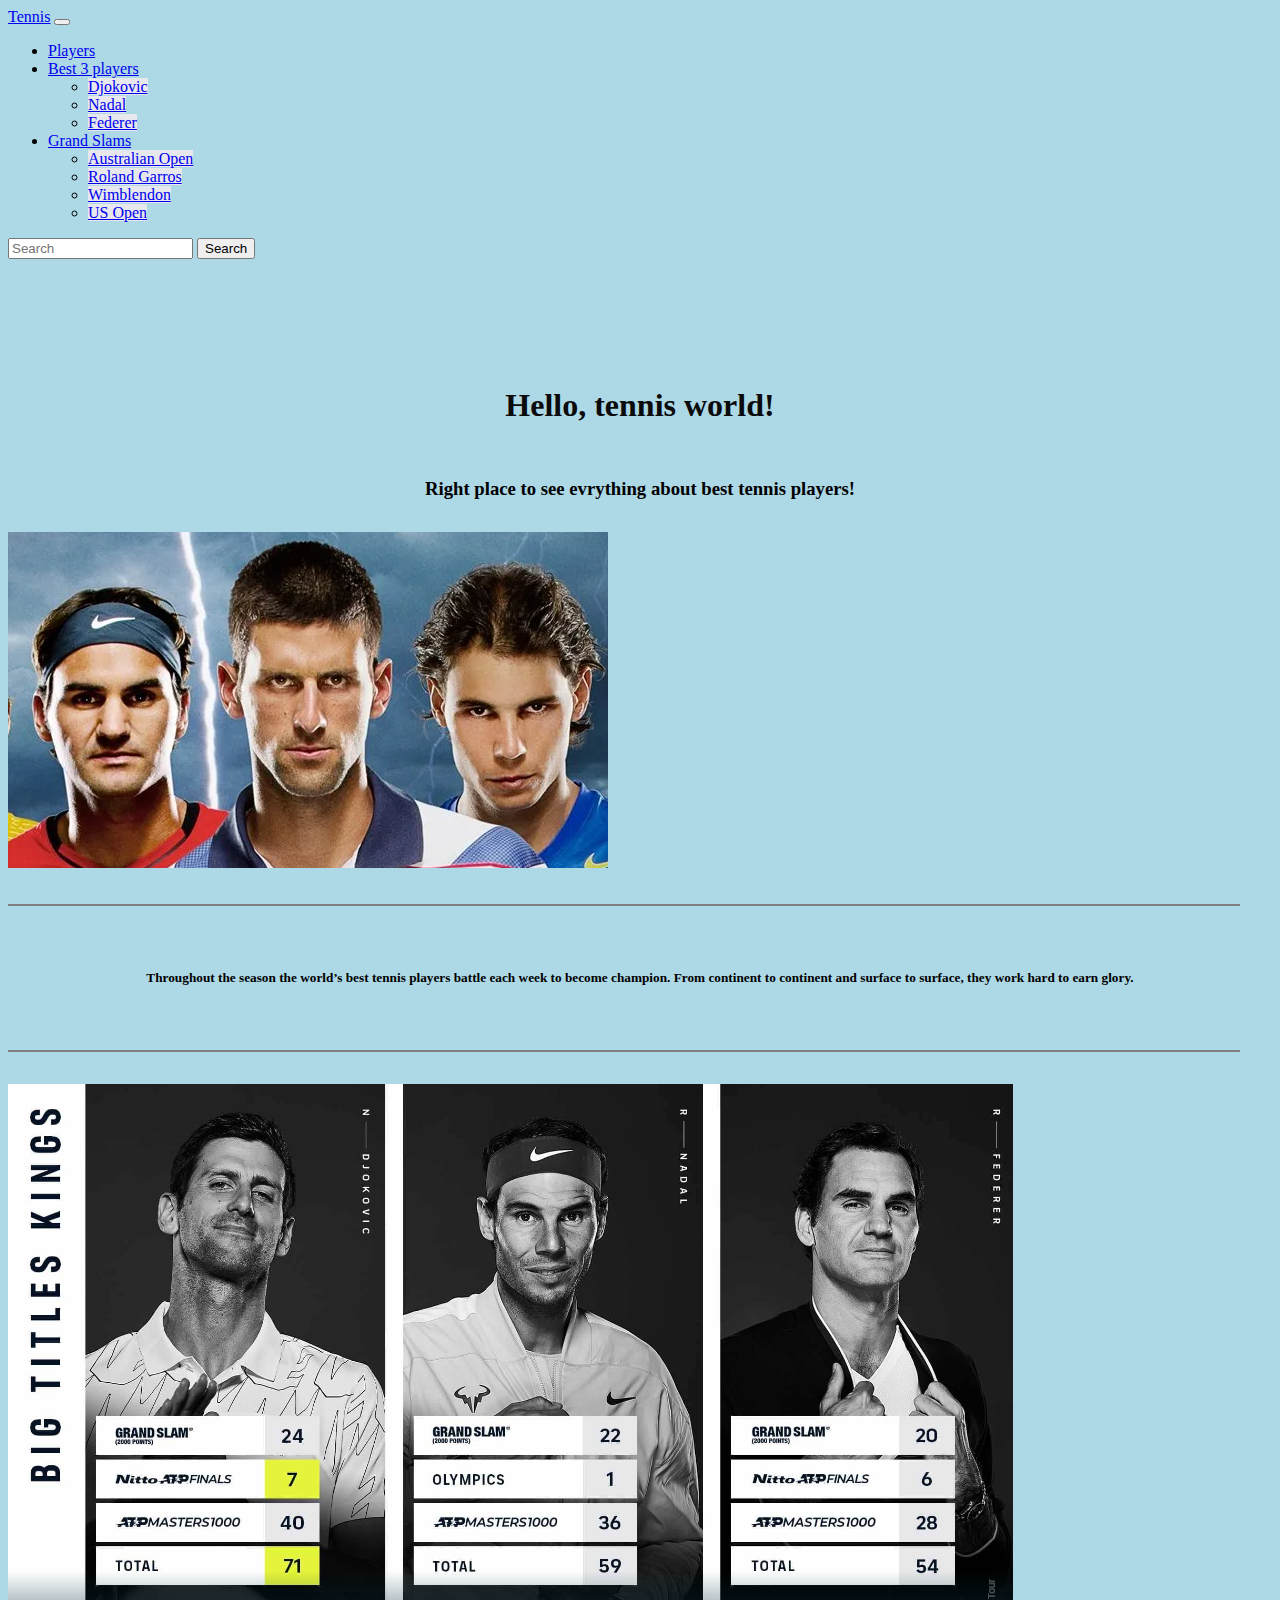
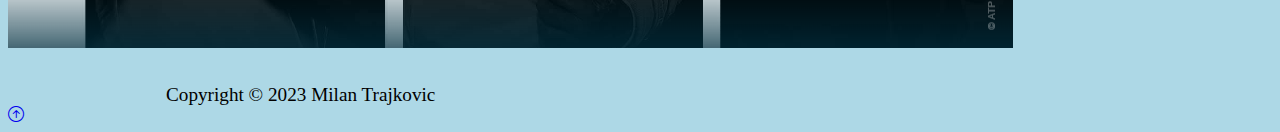
==== index.html @ f0577318 "Add files via upload" ====
<!doctype html>
<html lang="en">
  <head>
    <meta charset="utf-8">
    <meta name="viewport" content="width=device-width, initial-scale=1">
    <link 
     href="https://cdn.jsdelivr.net/npm/bootstrap@5.3.2/dist/css/bootstrap.min.css" rel="stylesheet" integrity="sha384-T3c6CoIi6uLrA9TneNEoa7RxnatzjcDSCmG1MXxSR1GAsXEV/Dwwykc2MPK8M2HN" crossorigin="anonymous" >
    <link
      rel="stylesheet"
      href="https://cdn.jsdelivr.net/npm/bootstrap-icons@1.3.0/font/bootstrap-icons.css">
    <link
     rel="stylesheet" href="style.css">
    <title>Tennis</title>
  </head>
  <body>
    <nav class="navbar navbar-expand-lg bg-primary fixed-top">
    <div class="container-fluid">
      <a class="navbar-brand" href="#">Tennis</a>
      <button class="navbar-toggler" type="button" data-bs-toggle="collapse" data-bs-target="#navbarSupportedContent" aria-controls="navbarSupportedContent" aria-expanded="false" aria-label="Toggle navigation">
        <span class="navbar-toggler-icon"></span>
      </button>
      <div class="collapse navbar-collapse" id="navbarSupportedContent">
        <ul class="navbar-nav me-auto mb-2 mb-lg-0">
          <li class="nav-item">
            <a class="nav-link active" aria-current="page" href="players.html">Players</a>
          </li>
          
          <li class="nav-item dropdown">
            <a class="nav-link dropdown-toggle" href="#" role="button" data-bs-toggle="dropdown" aria-expanded="false">
              Best 3 players
            </a>
            <ul class="dropdown-menu">
              <li><a class="dropdown-item" href="djokovic.html">Djokovic</a></li>
              <li><a class="dropdown-item" href="nadal.html">Nadal</a></li>
              <li><a class="dropdown-item" href="federer.html">Federer</a></li>
              
            </ul>
          </li>
          <li class="nav-item dropdown">
            <a class="nav-link dropdown-toggle" href="#" role="button" data-bs-toggle="dropdown" aria-expanded="false">
              Grand Slams
            </a>
            <ul class="dropdown-menu">
              <li><a class="dropdown-item" href="australianopen.html">Australian Open</a></li>
              <li><a class="dropdown-item" href="rolandgarros.html">Roland Garros</a></li>
              <li><a class="dropdown-item" href="wimblendon.html">Wimblendon</a></li>
              <li><a class="dropdown-item" href="federer.html">US Open</a></li>
              
            </ul>
          </li>
          
        </ul>
        <form class="d-flex" role="search">
          <input class="form-control me-2" type="search" placeholder="Search" aria-label="Search">
          <button class="btn btn-outline-success" type="submit">Search</button>
        </form>
      </div>
    </div>
  </nav>
  <div style="padding:20px; margin-top:35px;"></div>
    <h1>Hello, tennis world!</h1>
    <h3>Right place to see evrything about best tennis players!</h3>
    

    <img src="img/together.png" class="card-img-top" alt="together">
<hr>
    <h5>Throughout the season the world’s best tennis players battle each week to become champion. From continent to continent and surface to surface, they work hard to earn glory.</h5>

<hr>
    <img src="img/together_1.png" class="card-img-top" alt="together">
    <script src="https://cdn.jsdelivr.net/npm/bootstrap@5.3.2/dist/js/bootstrap.bundle.min.js" integrity="sha384-C6RzsynM9kWDrMNeT87bh95OGNyZPhcTNXj1NW7RuBCsyN/o0jlpcV8Qyq46cDfL" crossorigin="anonymous"></script>
  

<!-- Footer start-->
<footer class="p-5  bg-dark text-white text-center position-relative">
  <div class="container">
    <p class="lead">Copyright &copy; 2023 Milan Trajkovic</p>

    <a href="#" class="position-absolute bottom-0 end-0 p-5">
      <i class="bi bi-arrow-up-circle h1"></i>
    </a>
  </div>
</footer>
 <!-- Footer end-->
</body>

</html>
---- style.css ----
body {
    background-color: lightblue;
  }
.card {
    background-color: bisque;
} 

h1{
    text-align: center;
    color:rgb(12, 11, 11);
    padding: 2rem;
   
}

@media(min-width:768px){
    .news-input {
        width: 50%;
    }
}

.dropdown-item{
    
    background: rgb(231, 231, 238);

}
.dropdown-menu > li > a:hover {
    background-image: none;
    background-color:rgb(236, 236, 231);
    font-family: Verdana, Geneva, Tahoma, sans-serif;
    font-size: larger;
    font-weight: bolder;
  
}
.card{
    margin-left: 2rem;
    margin-right: 2rem;
}

hr {
    display: block;
    margin-top: 2em;
    margin-bottom:2em;
    margin-left: 0;
    margin-right: 2em;
    border-style: solid;
    border-width: 1px;
  }

  p{
    width: 75%;
    margin: 0 auto;
    padding-top: 2rem;
    font-size: larger;
  } 
  .card-text   {
    width: 75%;
    margin: 0 auto;
    padding-top: 2rem;
    padding-bottom: 2rem;
  } 
  h3 {
 
   text-align: center;
    margin-bottom: 2rem;
  }
  h5 {
    padding: 2rem;
    text-align: center;
  }
  .btn-outline-success {
    --bs-btn-color: #21262b;
--bs-btn-border-color: #c5d2dd;}
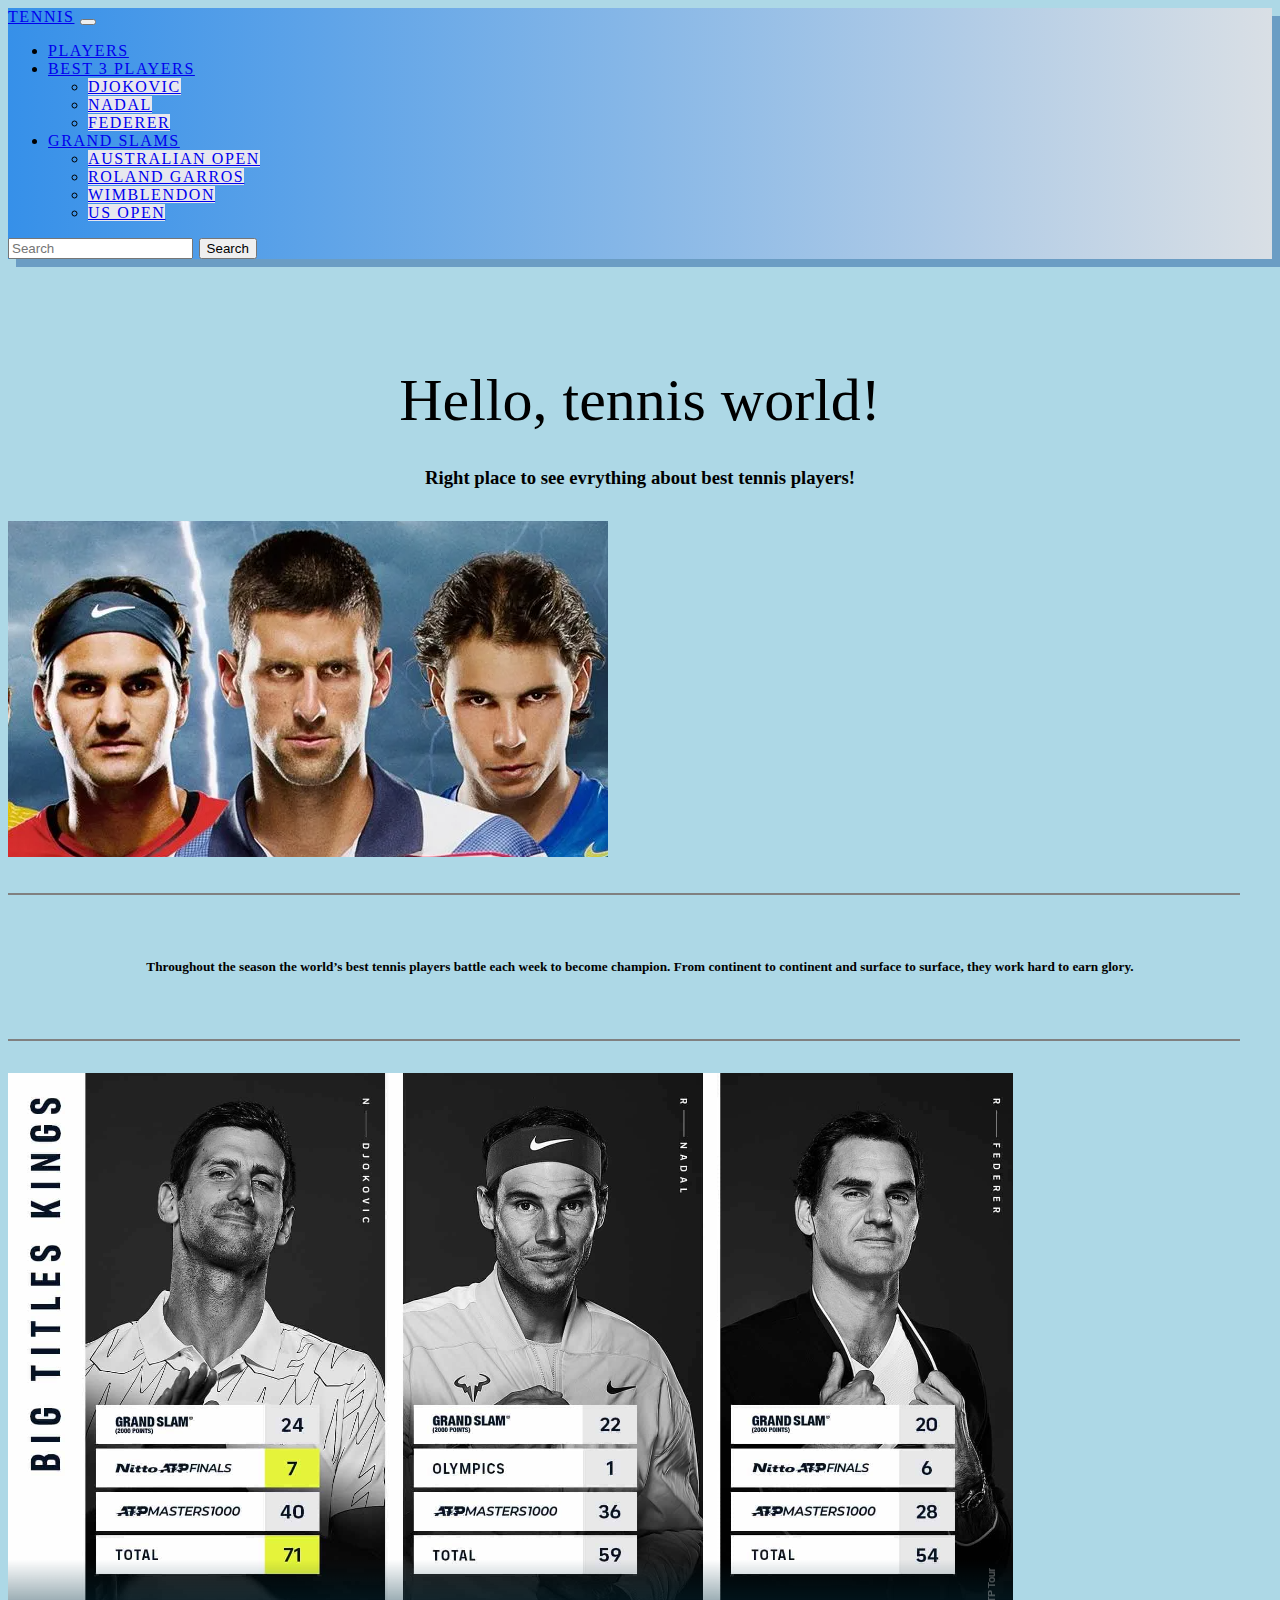
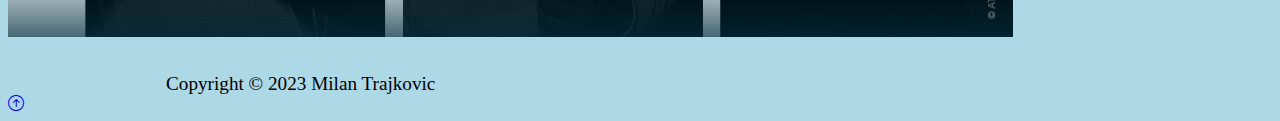
==== commit 6256d594: "Add files via upload" ====
--- a/index.html
+++ b/index.html
@@ -44,7 +44,7 @@
               <li><a class="dropdown-item" href="australianopen.html">Australian Open</a></li>
               <li><a class="dropdown-item" href="rolandgarros.html">Roland Garros</a></li>
               <li><a class="dropdown-item" href="wimblendon.html">Wimblendon</a></li>
-              <li><a class="dropdown-item" href="federer.html">US Open</a></li>
+              <li><a class="dropdown-item" href="usopen.html">US Open</a></li>
               
             </ul>
           </li>
@@ -58,13 +58,13 @@
     </div>
   </nav>
   <div style="padding:20px; margin-top:35px;"></div>
-    <h1>Hello, tennis world!</h1>
-    <h3>Right place to see evrything about best tennis players!</h3>
+    <header>Hello, tennis world!</header>
+    <h3 class="lead">Right place to see evrything about best tennis players!</h3>
     
 
     <img src="img/together.png" class="card-img-top" alt="together">
 <hr>
-    <h5>Throughout the season the world’s best tennis players battle each week to become champion. From continent to continent and surface to surface, they work hard to earn glory.</h5>
+    <h5 class="lead">Throughout the season the world’s best tennis players battle each week to become champion. From continent to continent and surface to surface, they work hard to earn glory.</h5>
 
 <hr>
     <img src="img/together_1.png" class="card-img-top" alt="together">
--- a/style.css
+++ b/style.css
@@ -5,12 +5,8 @@
     background-color: bisque;
 } 
 
-h1{
-    text-align: center;
-    color:rgb(12, 11, 11);
-    padding: 2rem;
-   
-}
+
+
 
 @media(min-width:768px){
     .news-input {
@@ -36,6 +32,15 @@
     margin-right: 2rem;
 }
 
+.card-text   {
+  width: 100%;
+  margin: 0 auto;
+  padding-top: 2rem;
+  padding-bottom: 2rem;
+} 
+
+
+
 hr {
     display: block;
     margin-top: 2em;
@@ -52,21 +57,40 @@
     padding-top: 2rem;
     font-size: larger;
   } 
-  .card-text   {
-    width: 75%;
-    margin: 0 auto;
-    padding-top: 2rem;
-    padding-bottom: 2rem;
-  } 
+  
   h3 {
  
    text-align: center;
     margin-bottom: 2rem;
   }
   h5 {
+   
     padding: 2rem;
     text-align: center;
   }
   .btn-outline-success {
     --bs-btn-color: #21262b;
---bs-btn-border-color: #c5d2dd;}+--bs-btn-border-color: #c5d2dd;
+}
+
+.navbar {
+  background:linear-gradient(to right,#3690e9,#d9dfe5) ;
+  box-shadow: 0.5rem 0.5rem rgba(44, 100, 163, 0.508);
+  text-transform: uppercase;
+  letter-spacing: 0.1rem;
+}
+h1 {
+  font-size: 2rem;
+  text-align: center;
+  margin-bottom: 2rem;
+  margin-top: 2rem;
+  }
+
+  header {
+    
+    font-size: 60px;
+    text-align: center;
+    margin-bottom: 2rem;
+    margin-top: 2rem
+
+  } 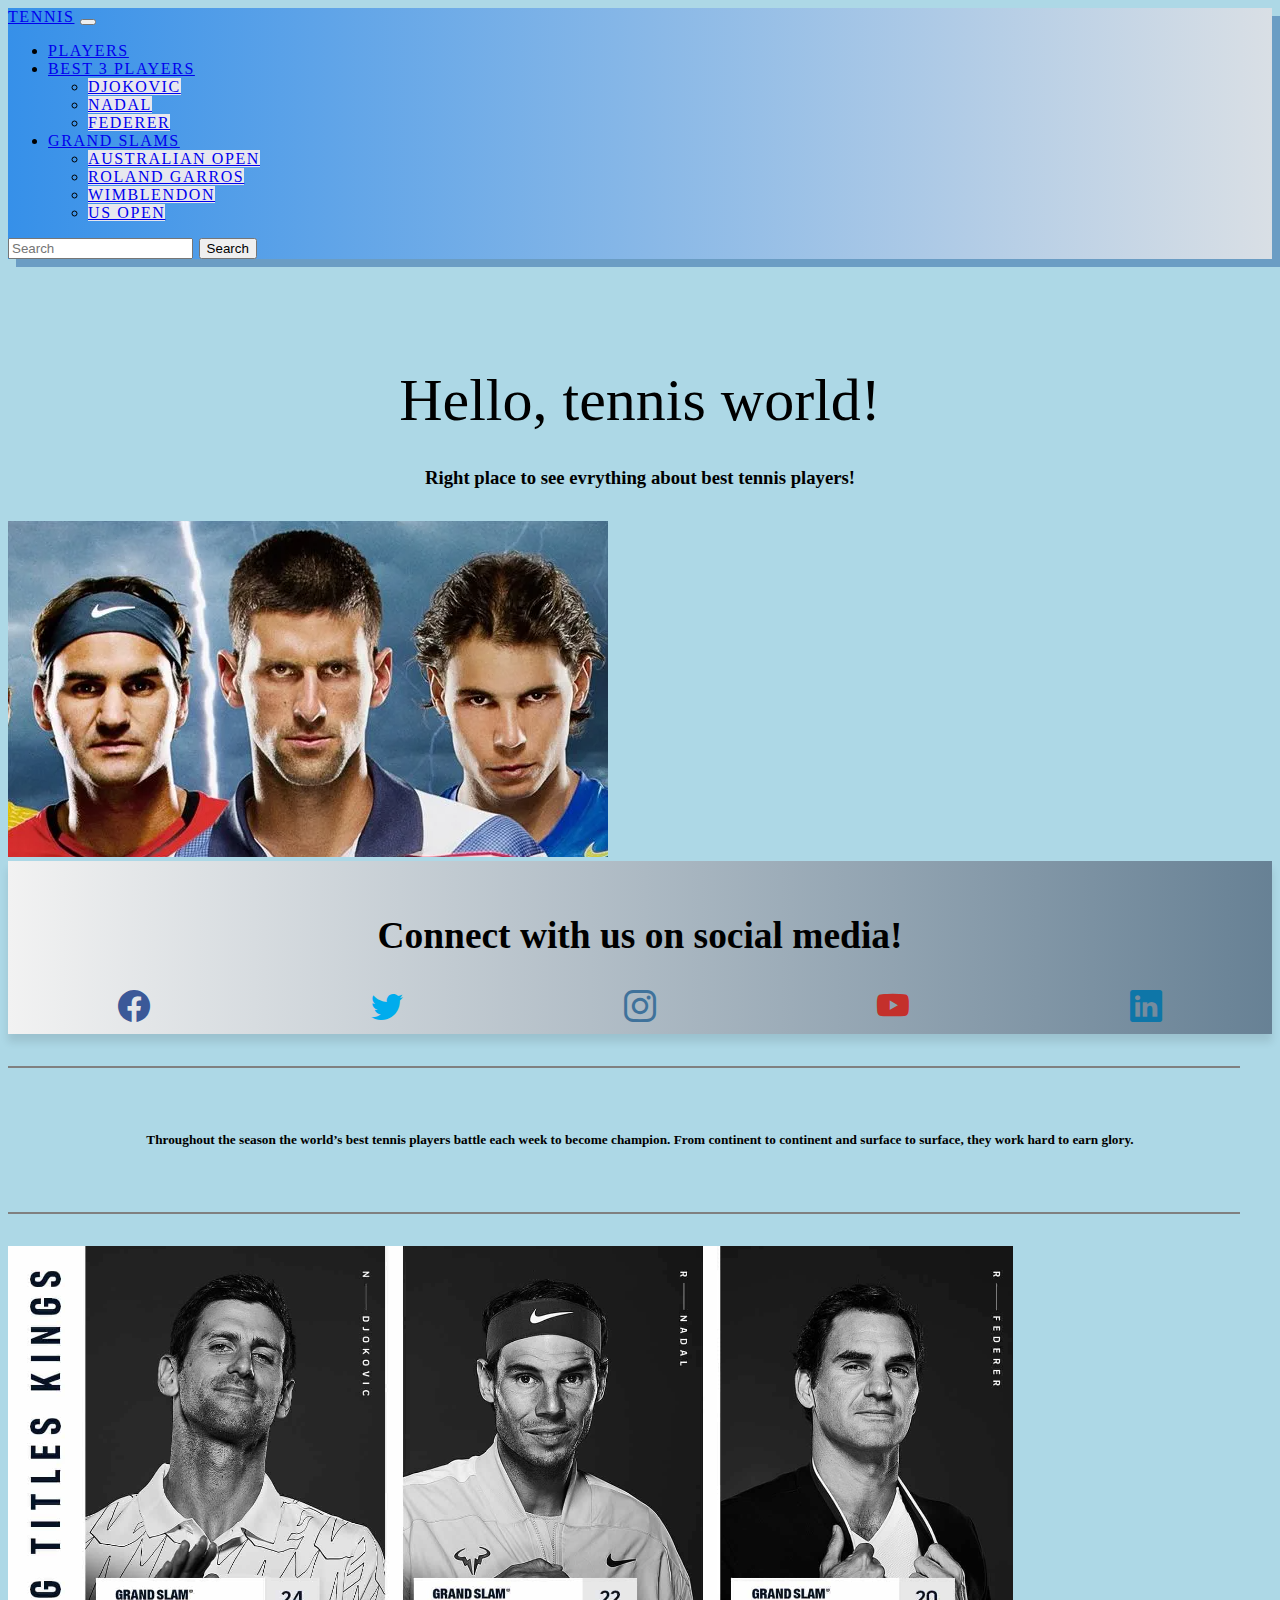
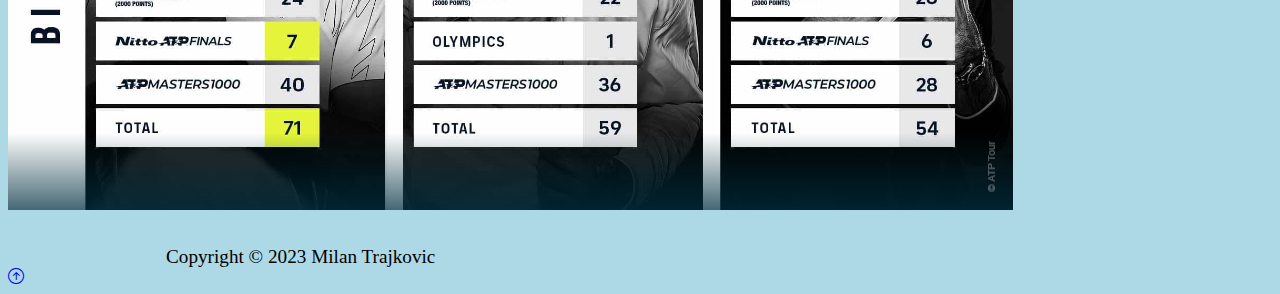
==== commit a63f41d2: "Add files via upload" ====
--- a/index.html
+++ b/index.html
@@ -10,10 +10,15 @@
       href="https://cdn.jsdelivr.net/npm/bootstrap-icons@1.3.0/font/bootstrap-icons.css">
     <link
      rel="stylesheet" href="style.css">
+     
     <title>Tennis</title>
   </head>
   <body>
-    <nav class="navbar navbar-expand-lg bg-primary fixed-top">
+
+<div id="navigation-sticky">
+  <!--Navbar start--> 
+
+    <nav class="navbar navbar-expand-lg bg-primary sticky-top">
     <div class="container-fluid">
       <a class="navbar-brand" href="#">Tennis</a>
       <button class="navbar-toggler" type="button" data-bs-toggle="collapse" data-bs-target="#navbarSupportedContent" aria-controls="navbarSupportedContent" aria-expanded="false" aria-label="Toggle navigation">
@@ -57,17 +62,61 @@
       </div>
     </div>
   </nav>
+
+
+  <!--Navbar end-->
+
   <div style="padding:20px; margin-top:35px;"></div>
+
+  <!--Headlight start-->
     <header>Hello, tennis world!</header>
     <h3 class="lead">Right place to see evrything about best tennis players!</h3>
     
+   <!--Headlight end-->
+ 
 
+  
+<!--Photo 01 start-->
     <img src="img/together.png" class="card-img-top" alt="together">
+
+
+</div> <!-- End Navigation Sticky ID Section -->
+<div id="social-media-sticky">
+
+  <!-- Start Social Jumbotron -->
+  
+      <div class="jumbotron sticky-top">
+           <div class="container">
+      <div class="row justify-content-center text-center">
+              <div class="d-none d-xl-block col-xl-6 pt-3">
+                   <h3>Connect with us on social media!</h3>
+      </div>
+
+      <div class="col-sm-10 col-md-8 col-lg-7 col-xl-6 pt-1">
+        <ul class="social">
+          
+        <li><a href="" target="_blank"><i class="bi bi-facebook" style="color: #3b5998;"></i></a></li>
+        <li><a href="" target="_blank"><i class="bi bi-twitter" style="color: #00aced;"></i></a></li>
+        <li><a href="" target="_blank"><i class="bi bi-instagram" style="color: #3f729b;"></i></a></li>
+        <li><a href="" target="_blank"><i class="bi bi-youtube" style="color: #c4302b;"></i></a></li>
+        
+        <li><a href="" target="_blank"><i class="bi bi-linkedin" style="color: #0e76a8;"></i></a></li>	
+        </ul>
+      </div>
+      </div>
+     </div>
+
+  </div>
+  <!-- End Social Jumbotron -->
+  <hr>
+<!--Section start-->
+    <h5 class="lead">Throughout the season the world’s best tennis players battle each week to become champion. From continent to continent and surface to surface, they work hard to earn glory.</h5>
+<!--Section end-->
 <hr>
-    <h5 class="lead">Throughout the season the world’s best tennis players battle each week to become champion. From continent to continent and surface to surface, they work hard to earn glory.</h5>
+<!--Photo 02 start-->
+    <img src="img/together_1.png" class="card-img-top" alt="together">
 
-<hr>
-    <img src="img/together_1.png" class="card-img-top" alt="together">
+</div>
     <script src="https://cdn.jsdelivr.net/npm/bootstrap@5.3.2/dist/js/bootstrap.bundle.min.js" integrity="sha384-C6RzsynM9kWDrMNeT87bh95OGNyZPhcTNXj1NW7RuBCsyN/o0jlpcV8Qyq46cDfL" crossorigin="anonymous"></script>
   
 
@@ -82,6 +131,8 @@
   </div>
 </footer>
  <!-- Footer end-->
+
+ 
 </body>
 
 </html>--- a/style.css
+++ b/style.css
@@ -30,6 +30,8 @@
 .card{
     margin-left: 2rem;
     margin-right: 2rem;
+    box-shadow: 0.5rem 0.5rem rgba(204, 211, 219, 0.508);
+    background:linear-gradient(to right,#95bfe9,#0a6cc8) ;
 }
 
 .card-text   {
@@ -93,4 +95,30 @@
     margin-bottom: 2rem;
     margin-top: 2rem
 
-  } +  } 
+
+
+
+
+/*============= SOCIAL MEDIA STICKY BAR =============*/
+
+.jumbotron {
+  background: linear-gradient(to right, #f2f2f2, #33405892);
+  padding: 1rem 0 .5rem;
+  margin-bottom: 0;
+  border-radius: 0;
+  box-shadow: 0 .5rem .5rem rgba(0, 0, 0, .1);
+  font-size: 2rem;
+}
+ul.social {
+  list-style-type: none;
+  display: flex;
+  padding: 0;
+  margin: 0 auto;
+  
+}
+ul.social li {
+  margin: 0 auto;
+  
+}
+
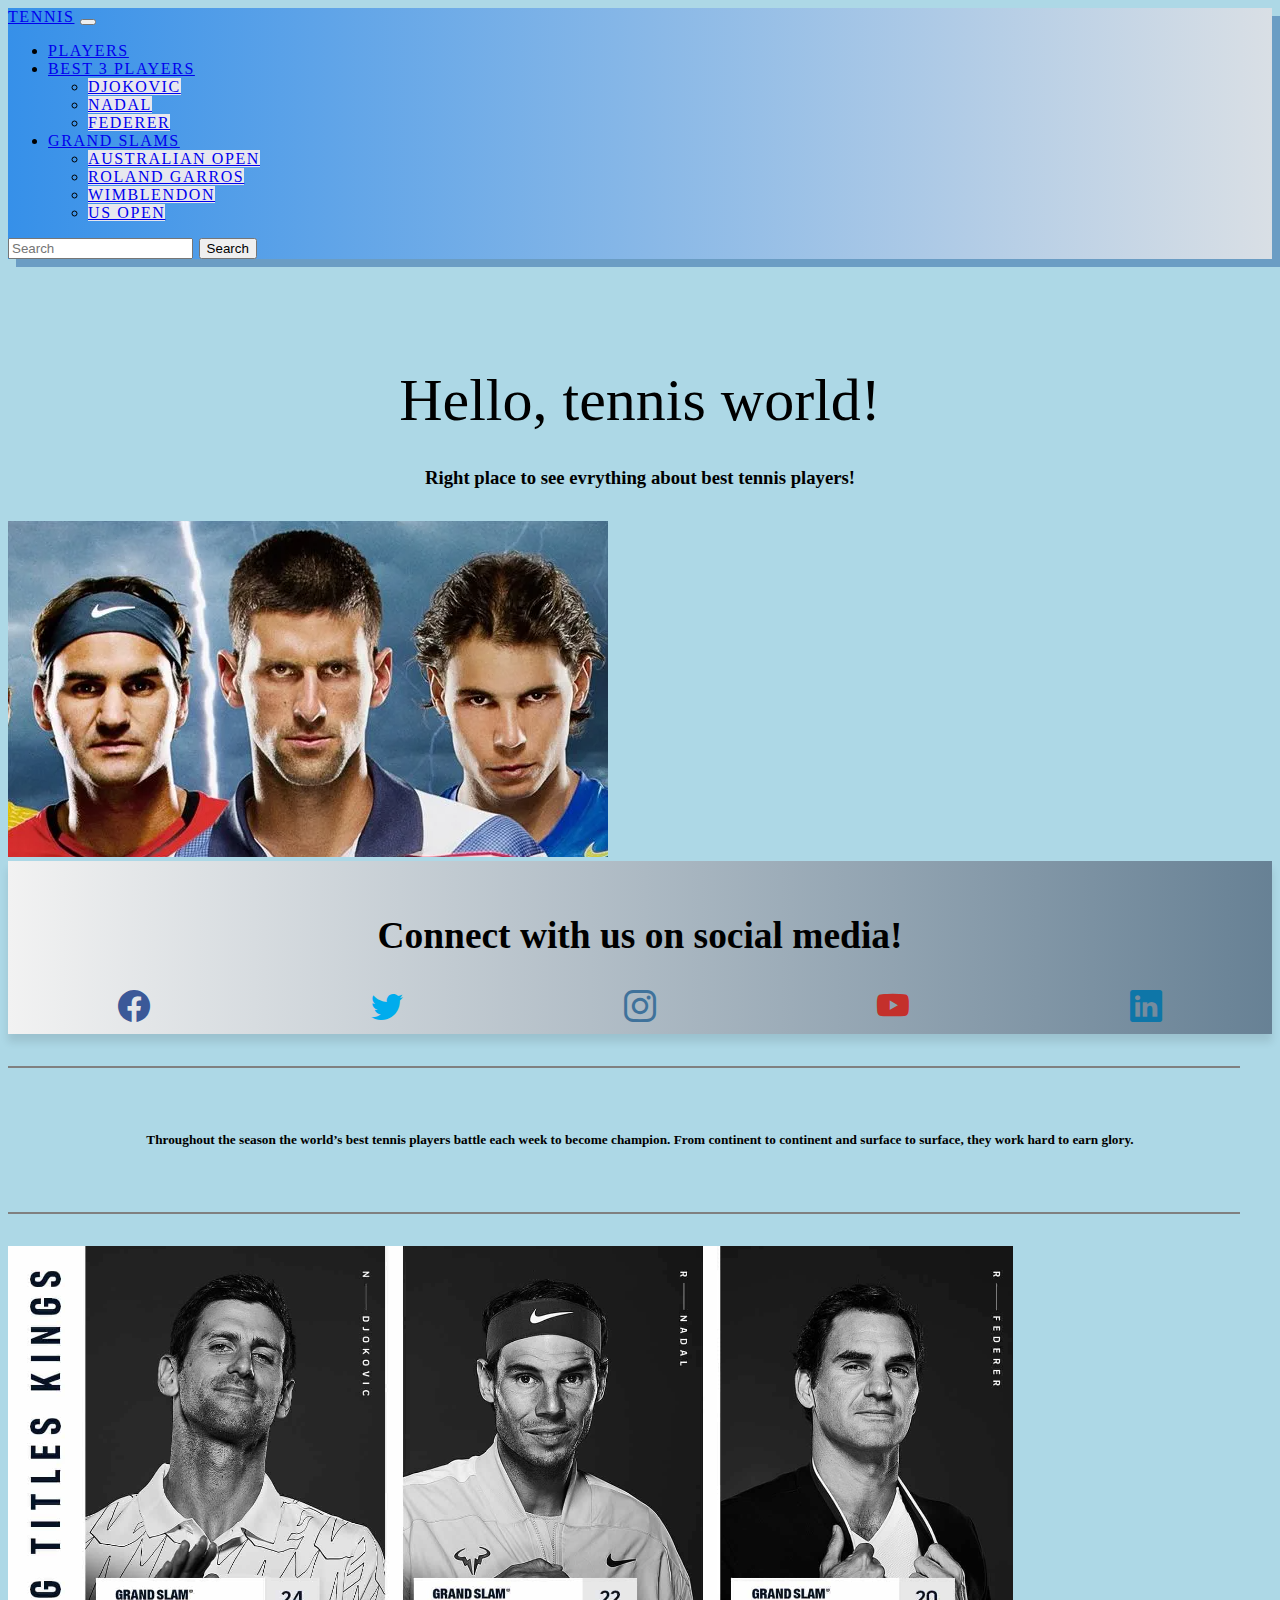
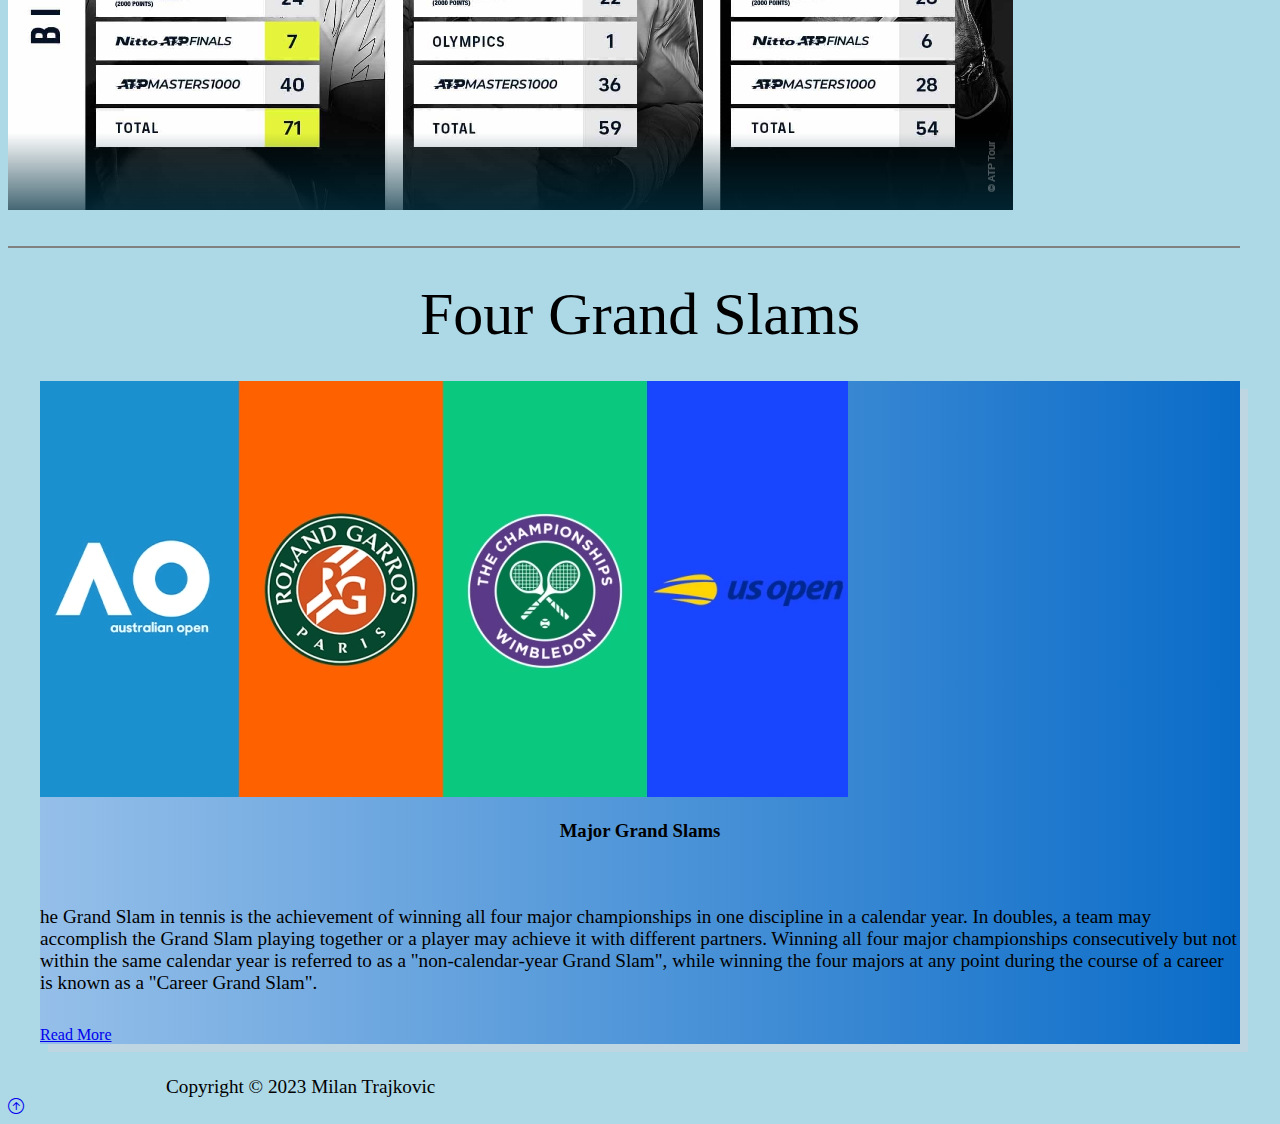
==== commit 11ba39cc: "Add files via upload" ====
--- a/index.html
+++ b/index.html
@@ -115,8 +115,31 @@
 <hr>
 <!--Photo 02 start-->
     <img src="img/together_1.png" class="card-img-top" alt="together">
+<hr>
+    <header>Four Grand Slams</header>
 
+    <section class="p-5">
+      <div class="container-fluid">
+        <div class="row text-center g-4">
+          <div class="col-md">
+            <div class="card bg-dark text-light">
+              <div class="card-body text-center">
+                <div class="h1 mb-3">
+                  <img src="img/fourslams.png" class="card-img-top" alt="nadal">
+                </div>
+                <h3 class="card-title mb-3">Major Grand Slams</h3>
+                <p class="card-text lead">
+                  he Grand Slam in tennis is the achievement of winning all four major championships in one discipline in a calendar year. In doubles, a team may accomplish the Grand Slam playing together or a player may achieve it with different partners. Winning all four major championships consecutively but not within the same calendar year is referred to as a "non-calendar-year Grand Slam", while winning the four majors at any point during the course of a career is known as a "Career Grand Slam".
+                </p>
+                <a href="nadal.html" class="btn btn-primary">Read More</a>
+              </div>
+            </div>
+          </div>
+          </div>
+          </div>
+          </section>
 </div>
+
     <script src="https://cdn.jsdelivr.net/npm/bootstrap@5.3.2/dist/js/bootstrap.bundle.min.js" integrity="sha384-C6RzsynM9kWDrMNeT87bh95OGNyZPhcTNXj1NW7RuBCsyN/o0jlpcV8Qyq46cDfL" crossorigin="anonymous"></script>
   
 
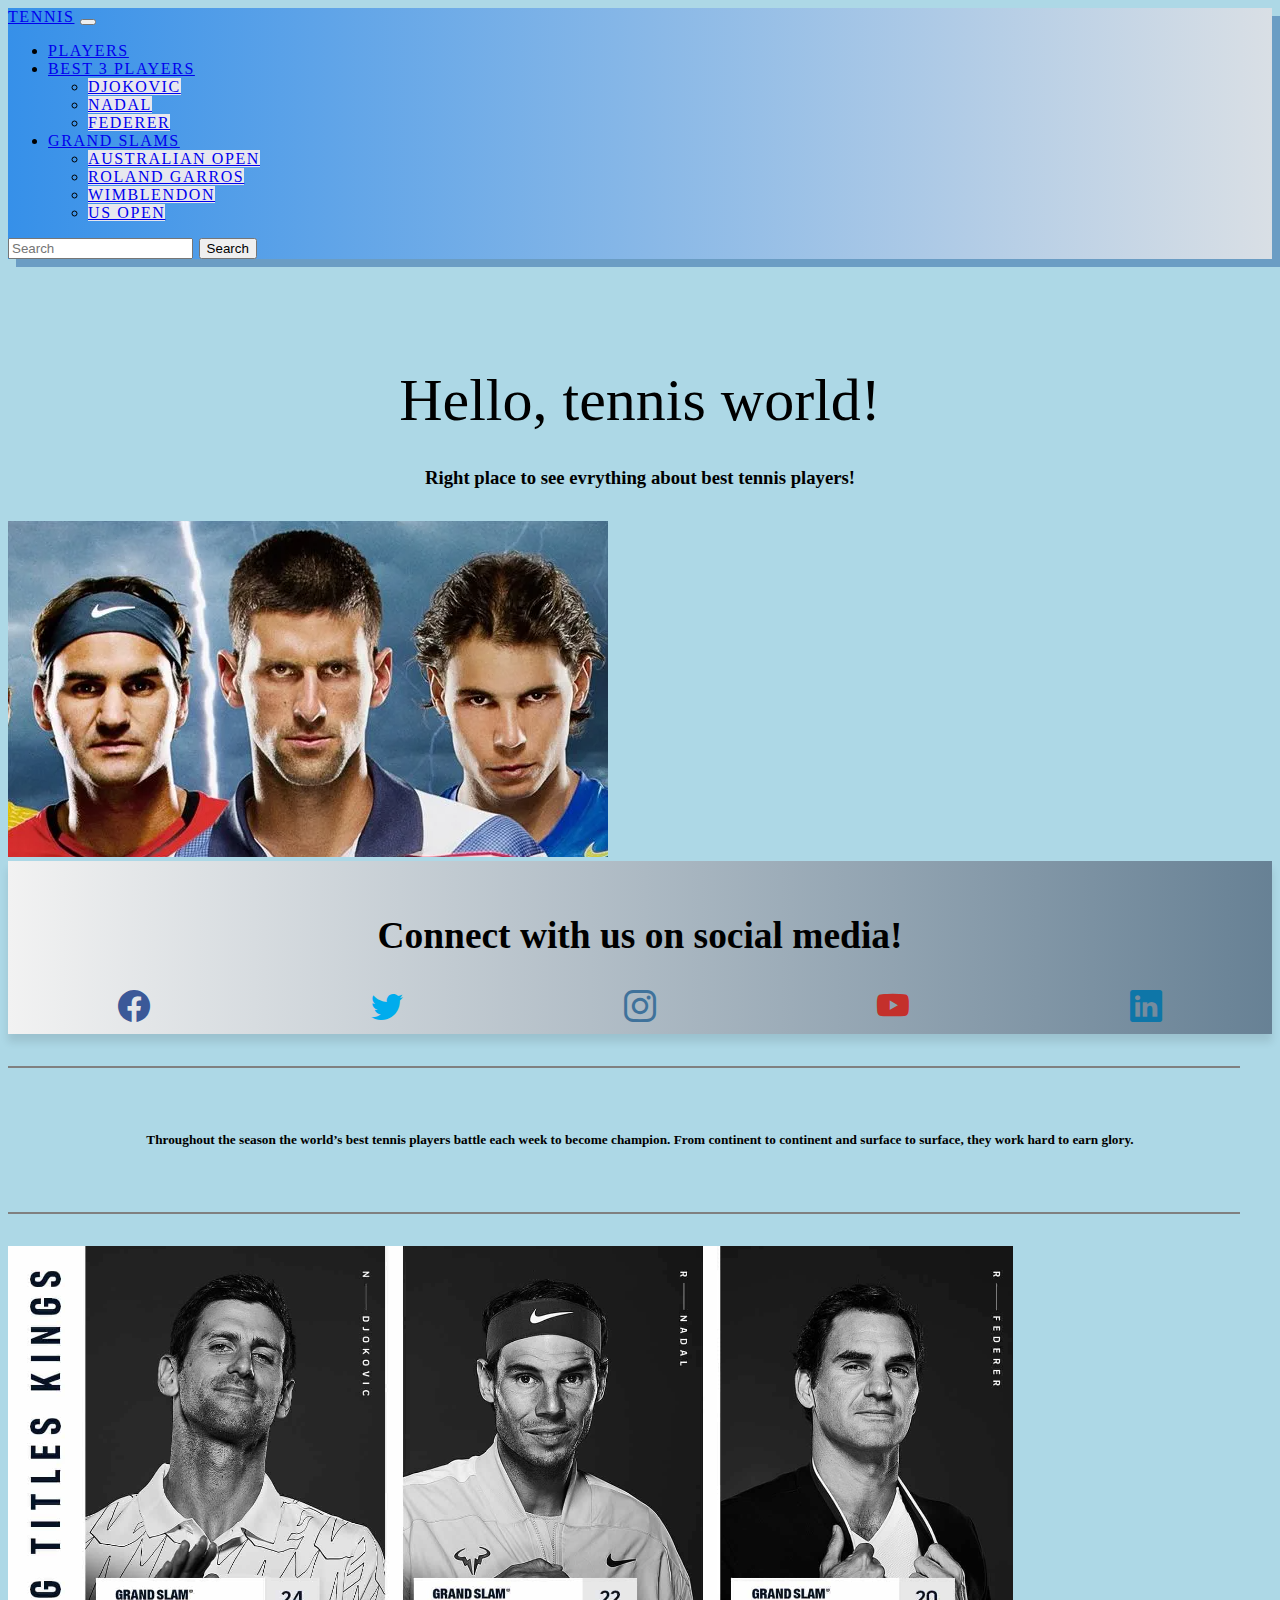
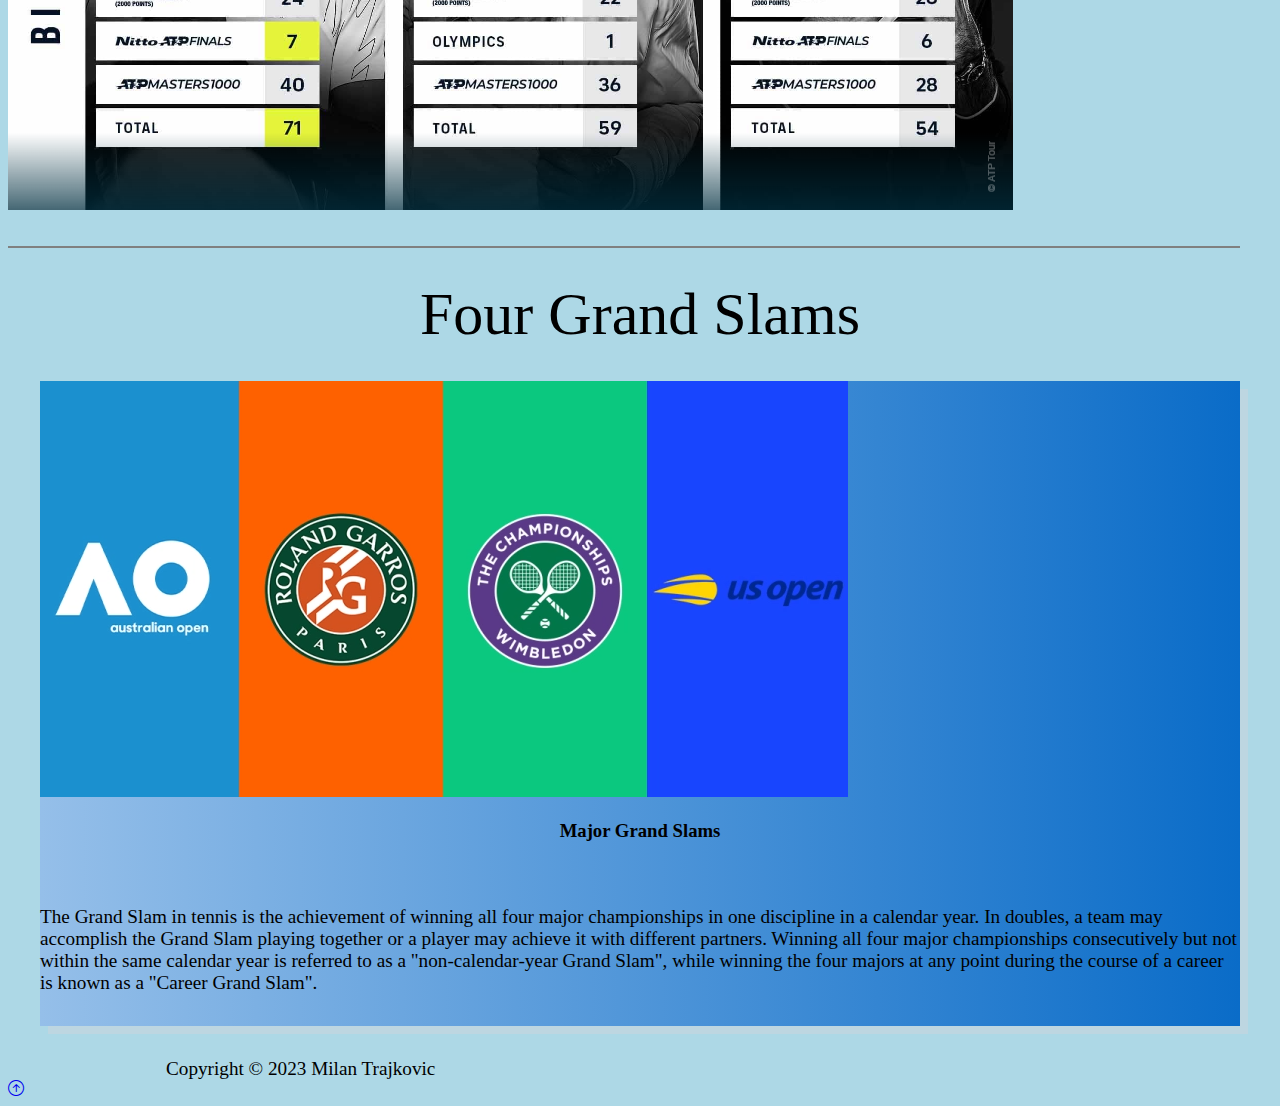
==== commit 8a227950: "Add files via upload" ====
--- a/index.html
+++ b/index.html
@@ -127,11 +127,11 @@
                 <div class="h1 mb-3">
                   <img src="img/fourslams.png" class="card-img-top" alt="nadal">
                 </div>
-                <h3 class="card-title mb-3">Major Grand Slams</h3>
+                <h3 class="card-title mb-2">Major Grand Slams</h3>
                 <p class="card-text lead">
-                  he Grand Slam in tennis is the achievement of winning all four major championships in one discipline in a calendar year. In doubles, a team may accomplish the Grand Slam playing together or a player may achieve it with different partners. Winning all four major championships consecutively but not within the same calendar year is referred to as a "non-calendar-year Grand Slam", while winning the four majors at any point during the course of a career is known as a "Career Grand Slam".
+                  The Grand Slam in tennis is the achievement of winning all four major championships in one discipline in a calendar year. In doubles, a team may accomplish the Grand Slam playing together or a player may achieve it with different partners. Winning all four major championships consecutively but not within the same calendar year is referred to as a "non-calendar-year Grand Slam", while winning the four majors at any point during the course of a career is known as a "Career Grand Slam".
                 </p>
-                <a href="nadal.html" class="btn btn-primary">Read More</a>
+               
               </div>
             </div>
           </div>
--- a/style.css
+++ b/style.css
@@ -11,8 +11,22 @@
 @media(min-width:768px){
     .news-input {
         width: 50%;
+        
     }
+
+  }
+@media(max-width:767.98px){
+  p.lead {
+    font-size: 1.1rem;
+  }
 }
+
+@media(max-width:575.98px){
+  p.lead {
+    font-size: 0.8rem;
+  }
+}
+
 
 .dropdown-item{
     
@@ -98,7 +112,9 @@
   } 
 
 
-
+p.lead {
+  font-size: 1.2rem;
+}
 
 /*============= SOCIAL MEDIA STICKY BAR =============*/
 
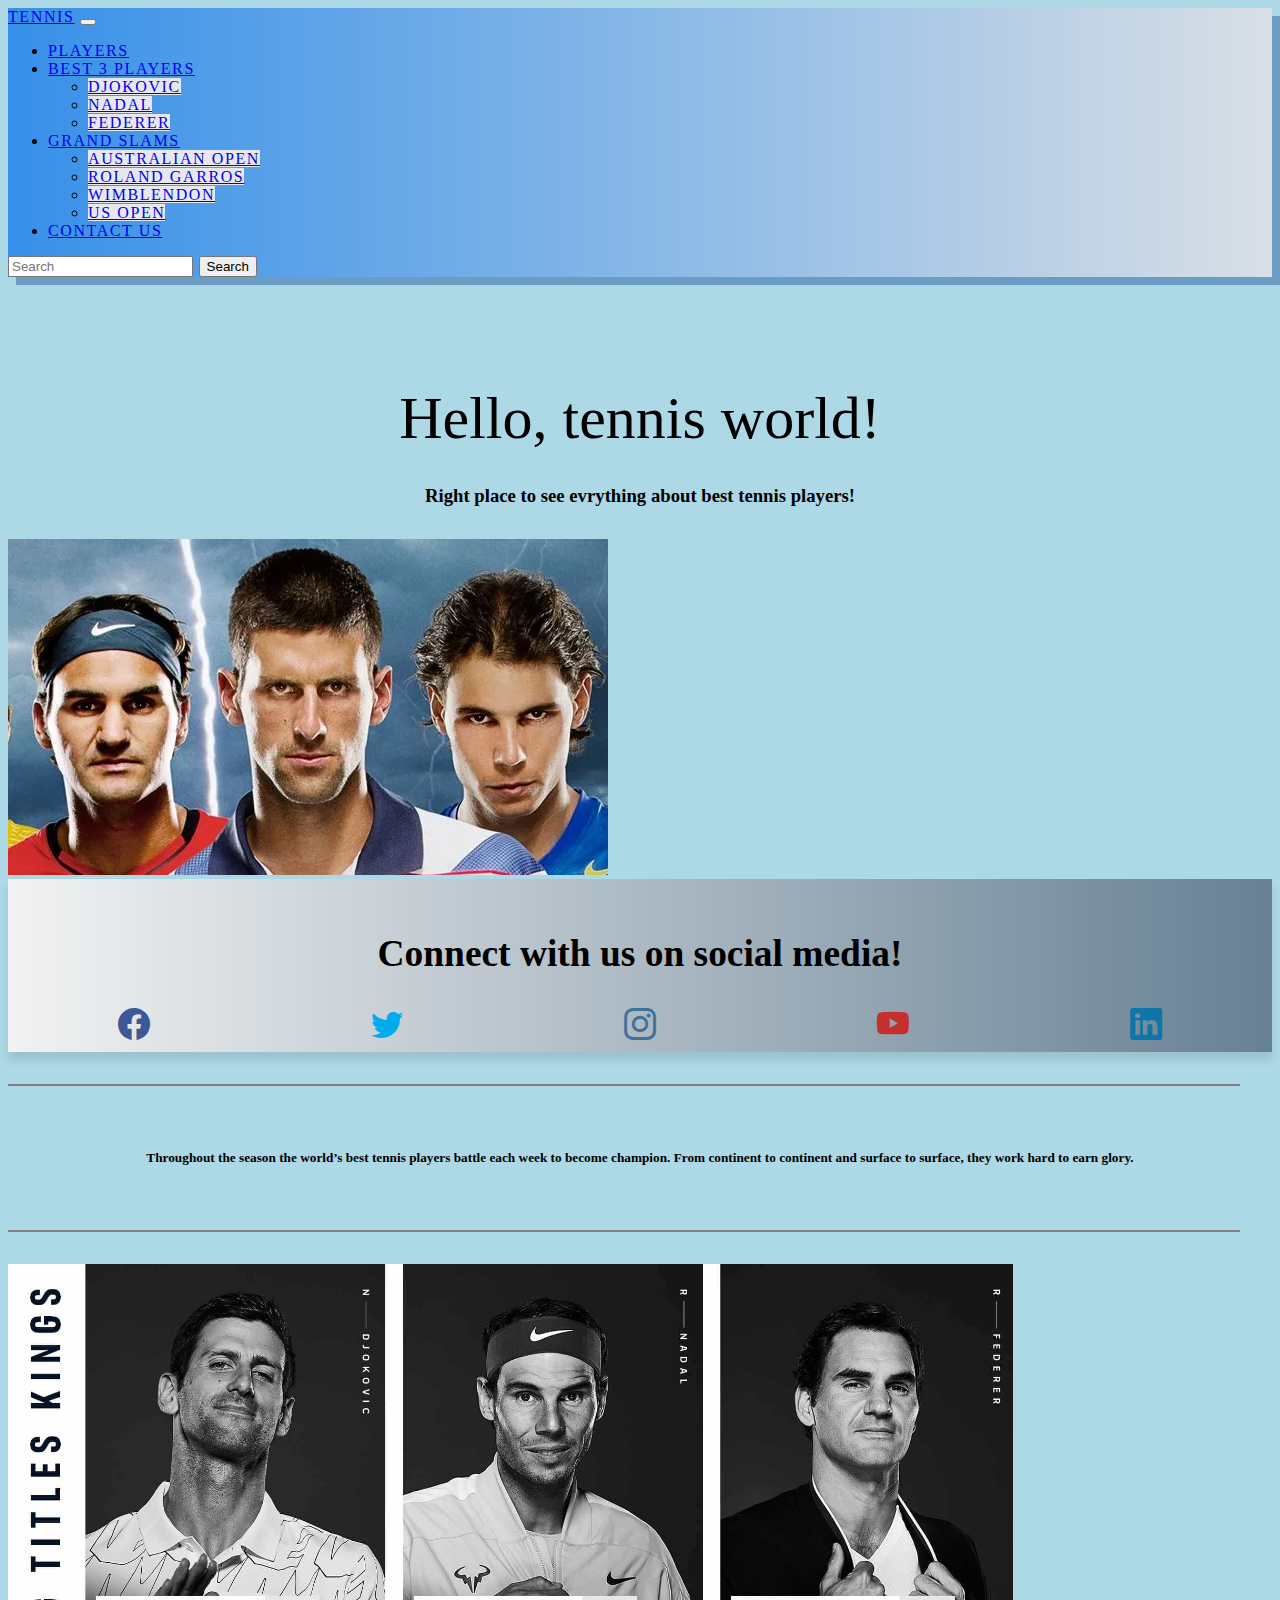
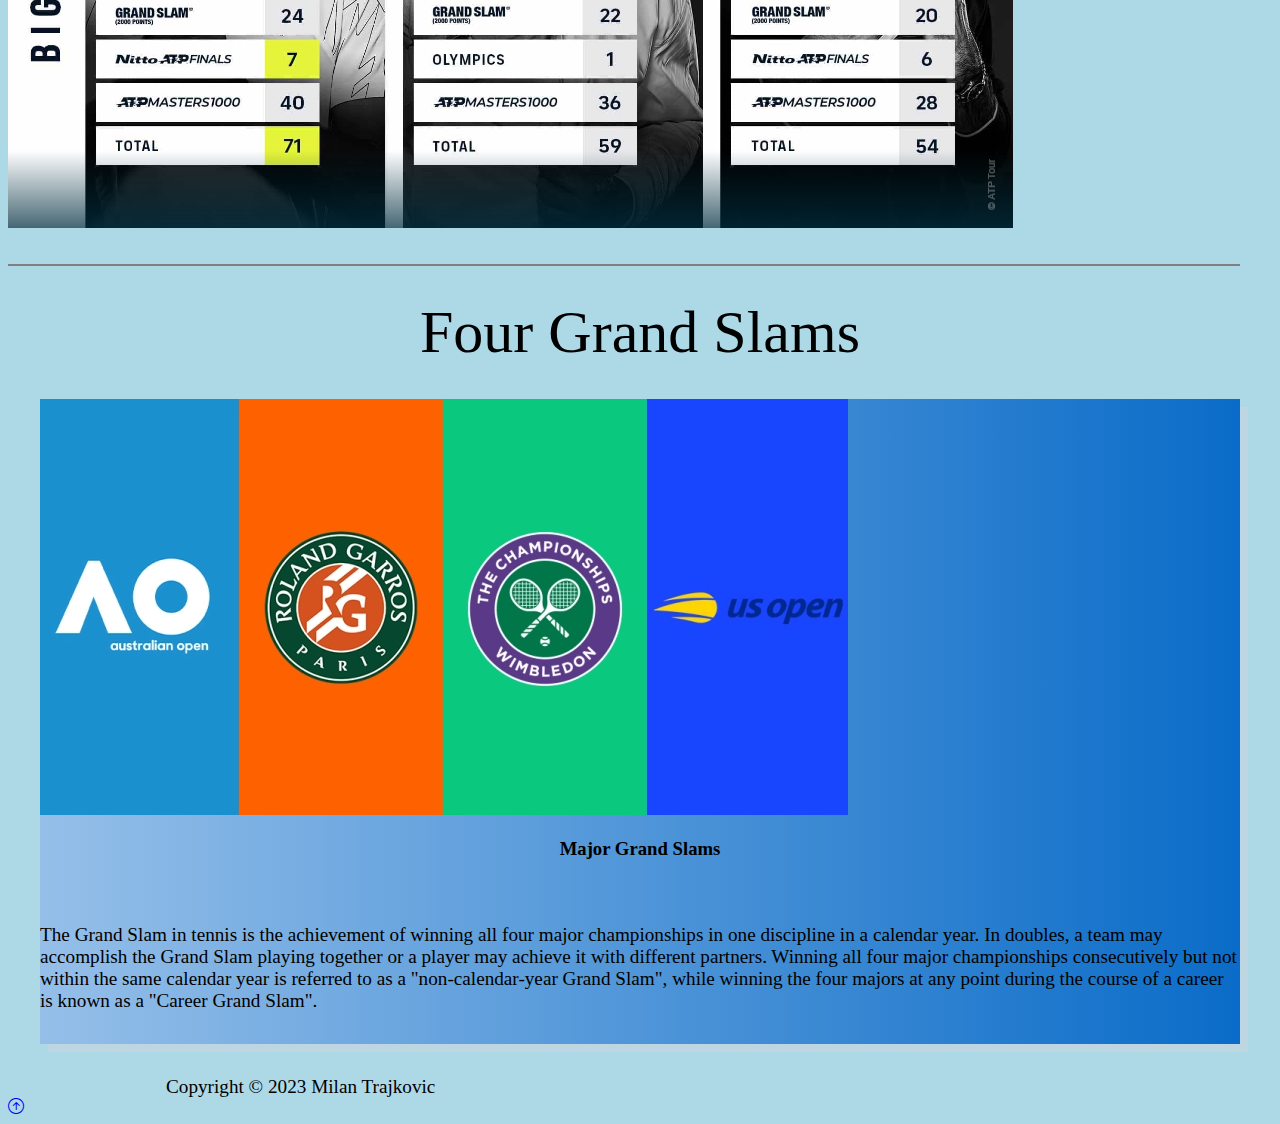
==== commit 106934bd: "Add files via upload" ====
--- a/index.html
+++ b/index.html
@@ -53,7 +53,9 @@
               
             </ul>
           </li>
-          
+          <li class="nav-item">
+            <a class="nav-link active" aria-current="page" href="contact.html">Contact Us</a>
+          </li>
         </ul>
         <form class="d-flex" role="search">
           <input class="form-control me-2" type="search" placeholder="Search" aria-label="Search">
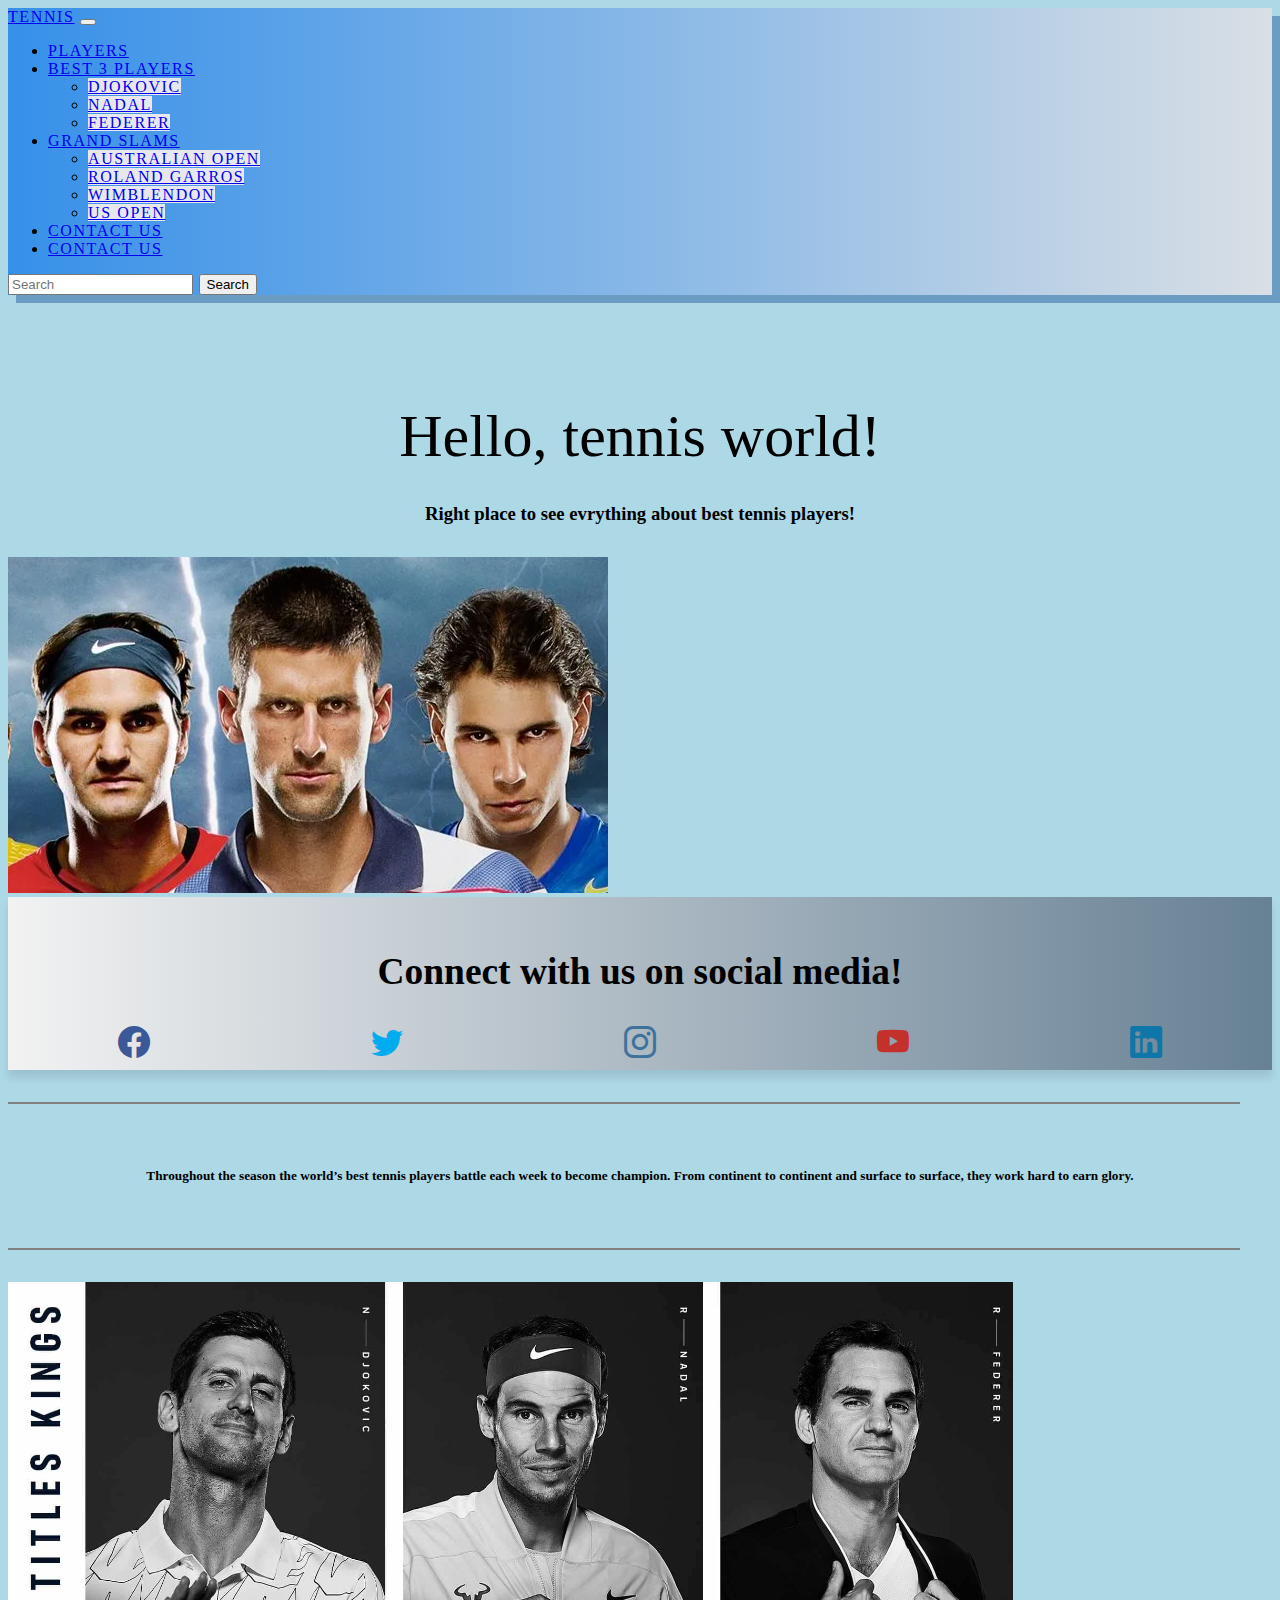
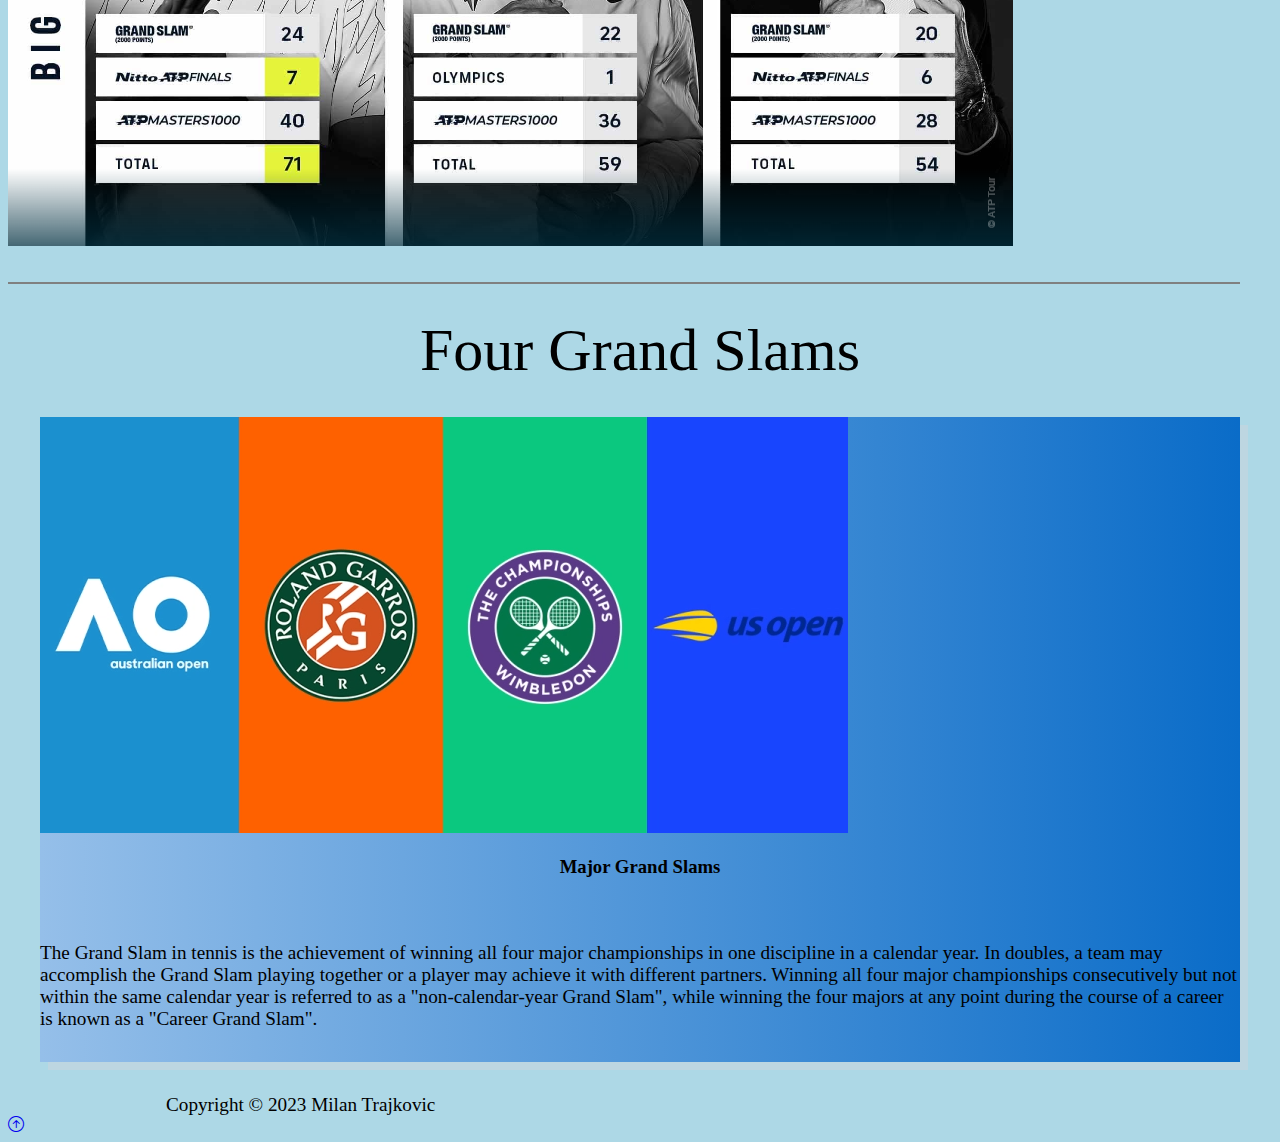
==== commit 8e7e26f8: "Add files via upload" ====
--- a/index.html
+++ b/index.html
@@ -53,6 +53,11 @@
               
             </ul>
           </li>
+
+        </li>
+        <li class="nav-item">
+          <a class="nav-link active" aria-current="page" href="contact.html">Contact Us</a>
+        </li>
           <li class="nav-item">
             <a class="nav-link active" aria-current="page" href="contact.html">Contact Us</a>
           </li>
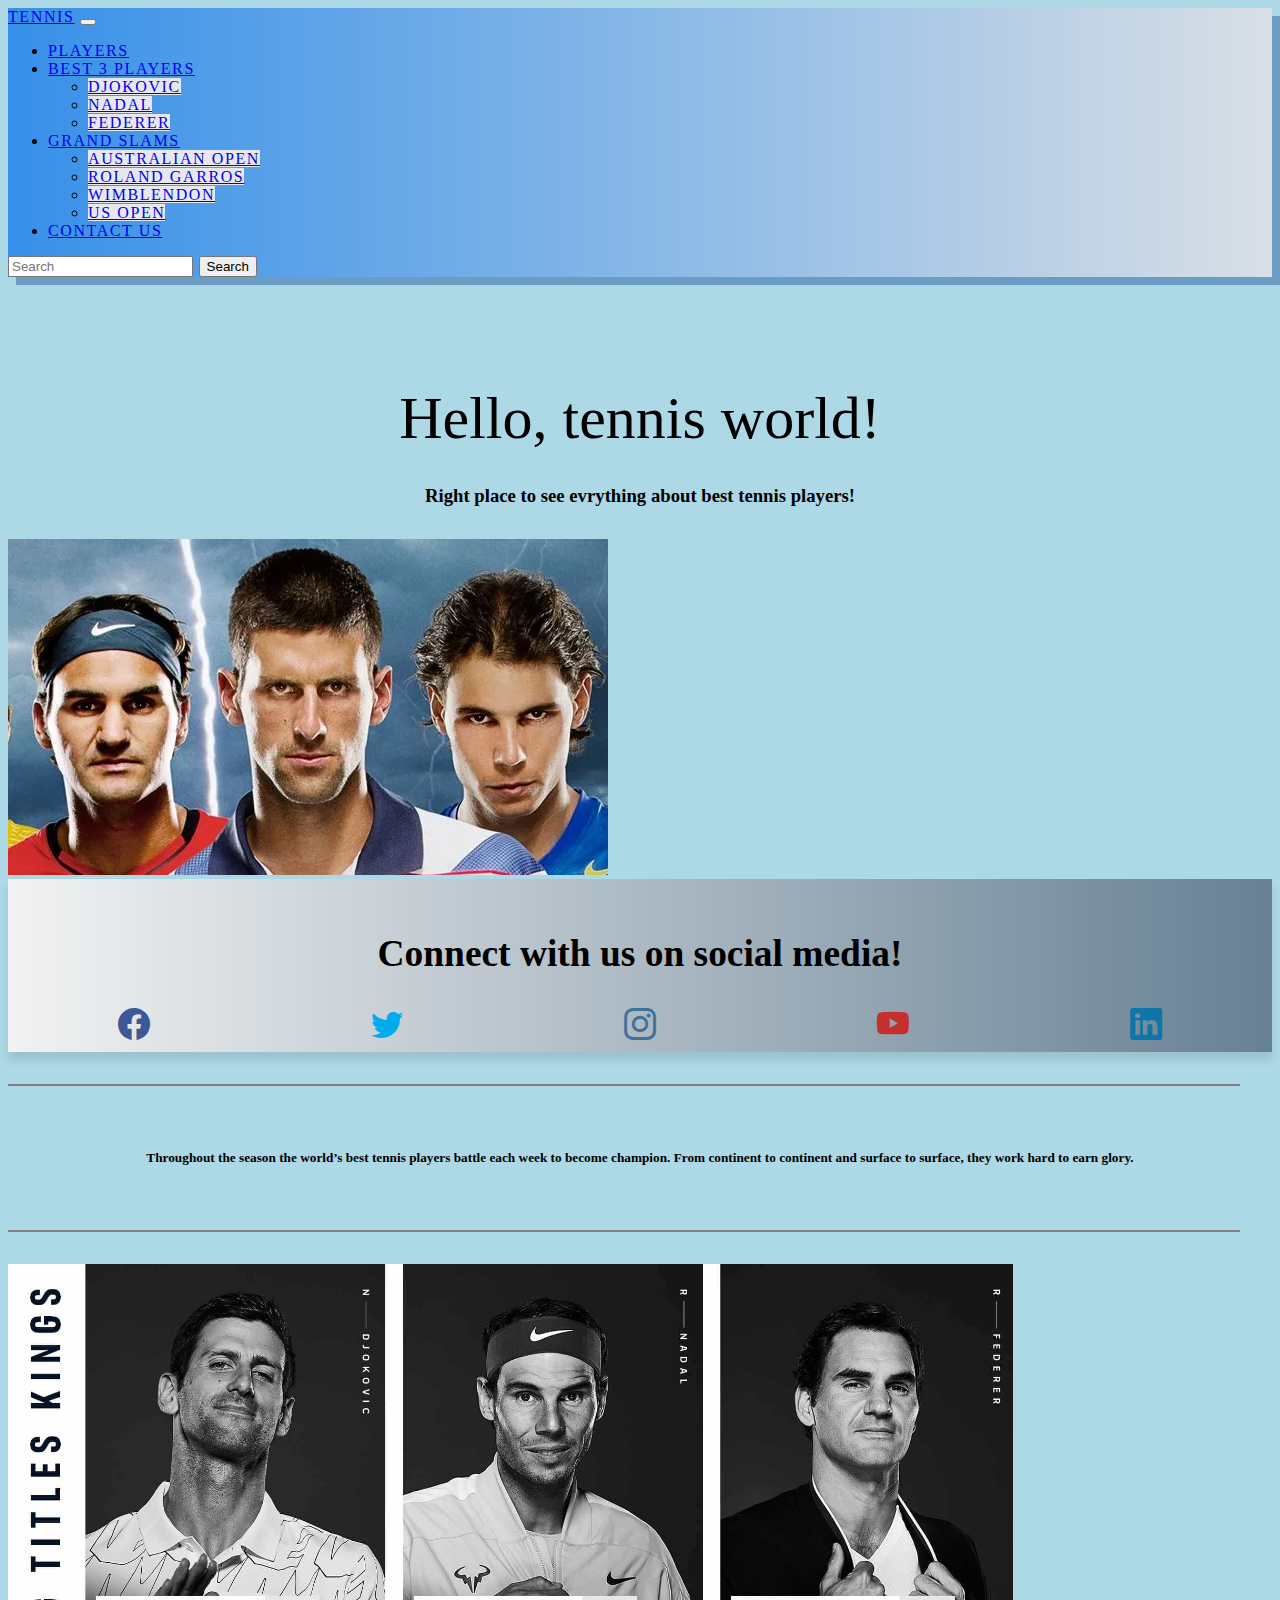
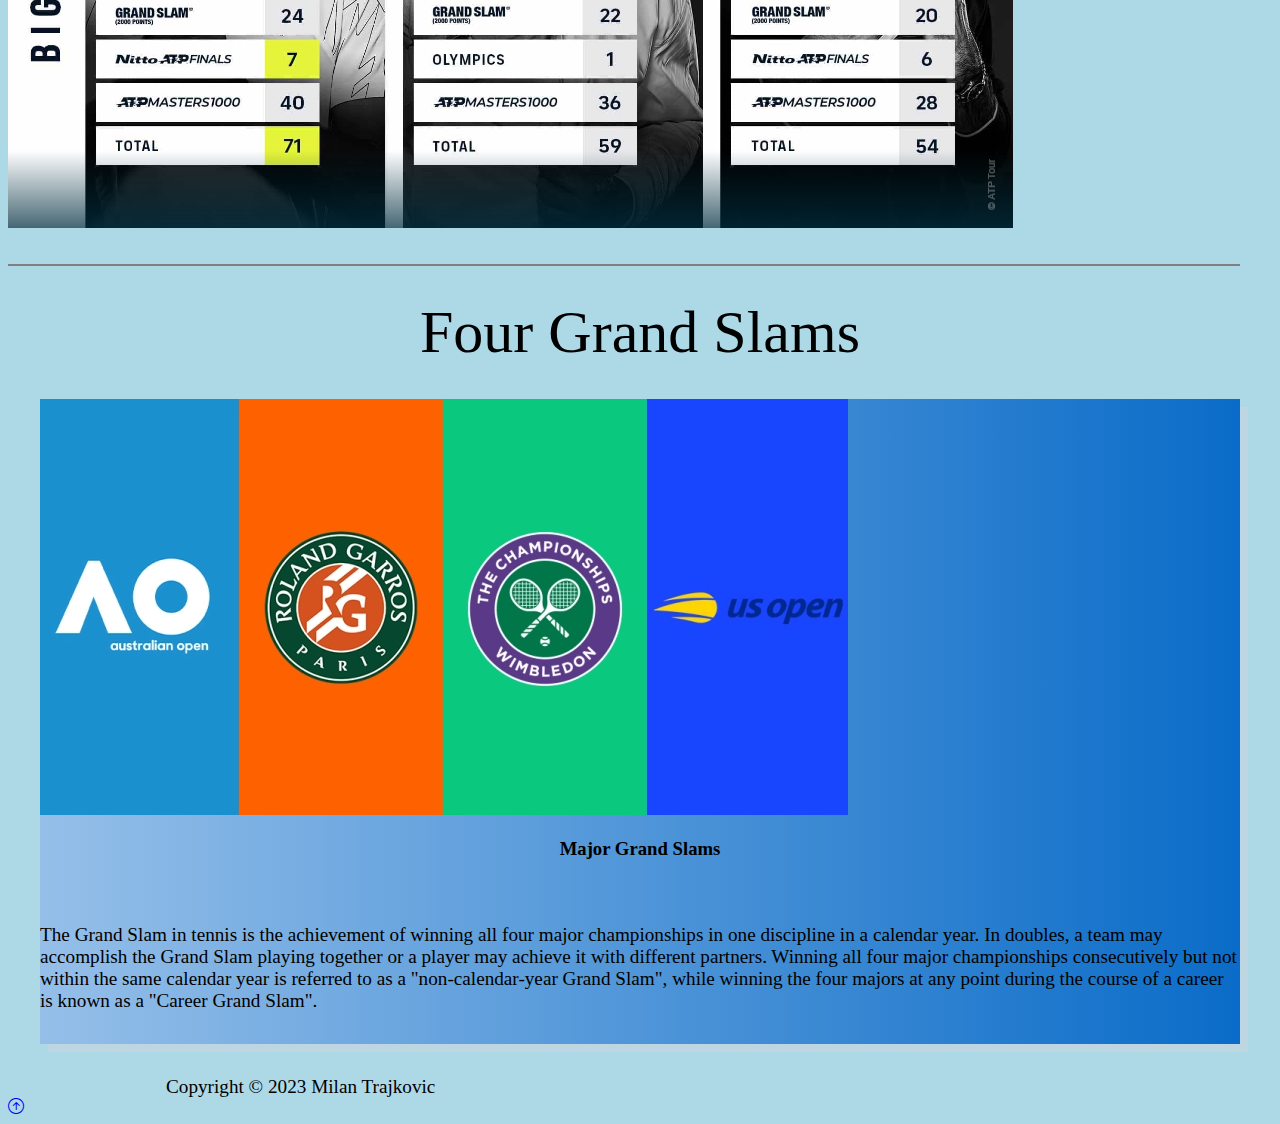
==== commit fbc0323a: "Add files via upload" ====
--- a/index.html
+++ b/index.html
@@ -55,9 +55,7 @@
           </li>
 
         </li>
-        <li class="nav-item">
-          <a class="nav-link active" aria-current="page" href="contact.html">Contact Us</a>
-        </li>
+        
           <li class="nav-item">
             <a class="nav-link active" aria-current="page" href="contact.html">Contact Us</a>
           </li>
